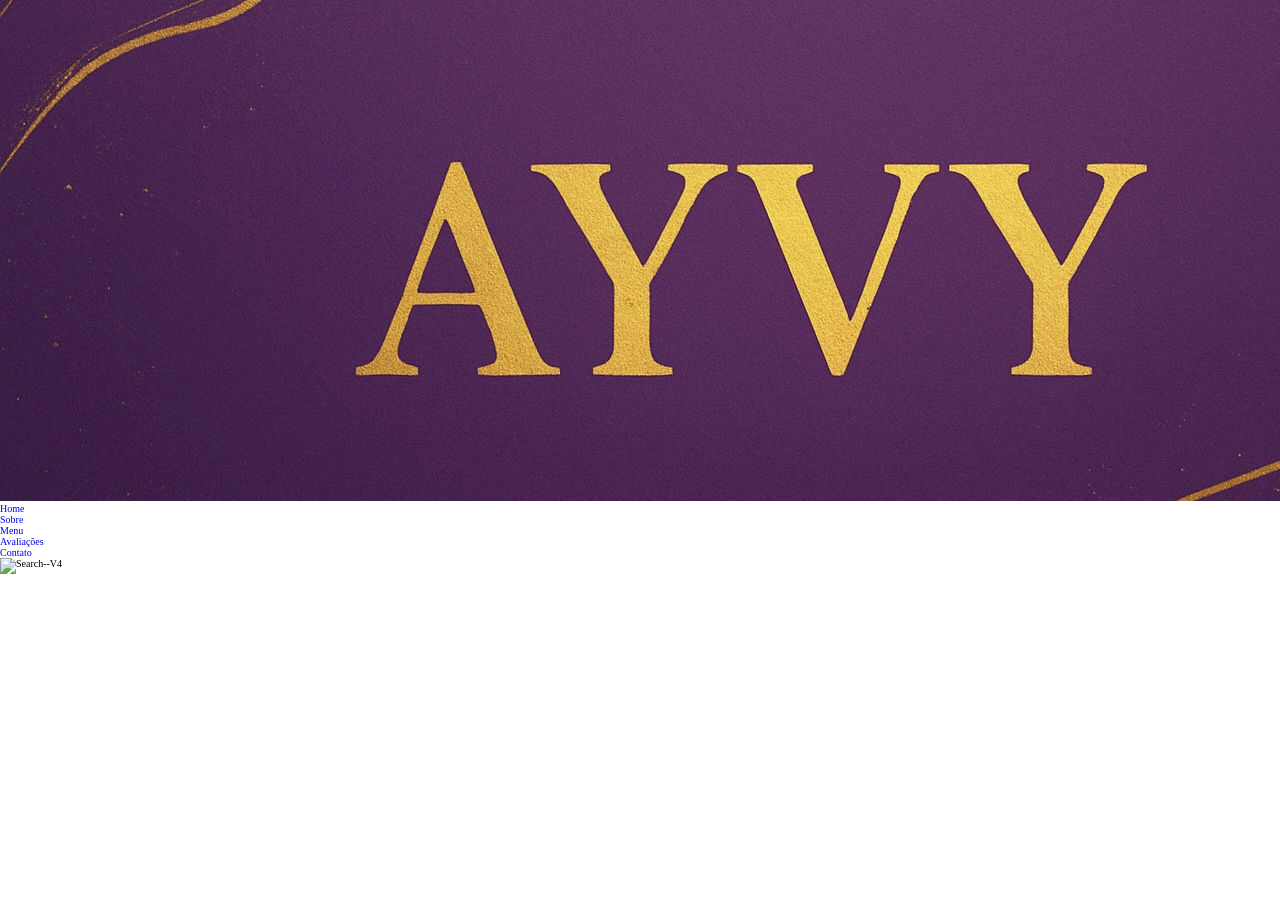
==== index.html @ a31f41df "feat: add initial HTML structure and CSS styles for Ayvy website" ====
<!DOCTYPE html>
<html lang="pt-br">
<head>
  <meta charset="UTF-8">
  <meta name="viewport" content="width=device-width, initial-scale=1.0">
  <link rel="stylesheet" href="style.css">
  <title>Ayvy</title>
</head>
<body>

  <header class="header">
    <section>

    <a href="index.html" class="logo">
      <img src="img/img-curta-ayvy.jpeg" alt="Banner Ayvy">
    <a>

      <nav class="navbar">
        <ul>
          <li><a href="index.html">Home</a></li>
          <li><a href="about.html">Sobre</a></li>
          <li><a href="menu.html">Menu</a></li>
          <li><a href="reviews.html">Avaliações</a></li>
          <li><a href="contact.html">Contato</a></li>
        </ul>
        </nav>

        <div class="icons">
          <img width="50" height="50" src="https://img.icons8.com/ios/50/search--v4.png" alt="search--v4"/>

        </div>
  </header>
</section>
</body>
</html>
---- style.css ----
:root {
  --geral-color: #b06edc;
  --black-color: #000000;
  --bg: #ffffff;
  --border: 0.1rem solid rgba(255, 255, 255, 0.3);
  font-size: 10px;


* {
  margin: 0;
  padding: 0;
  outline: none;
  border: none;
  text-decoration: none;
  text-transform: capitalize;
  transition: 0.2s linear;
}
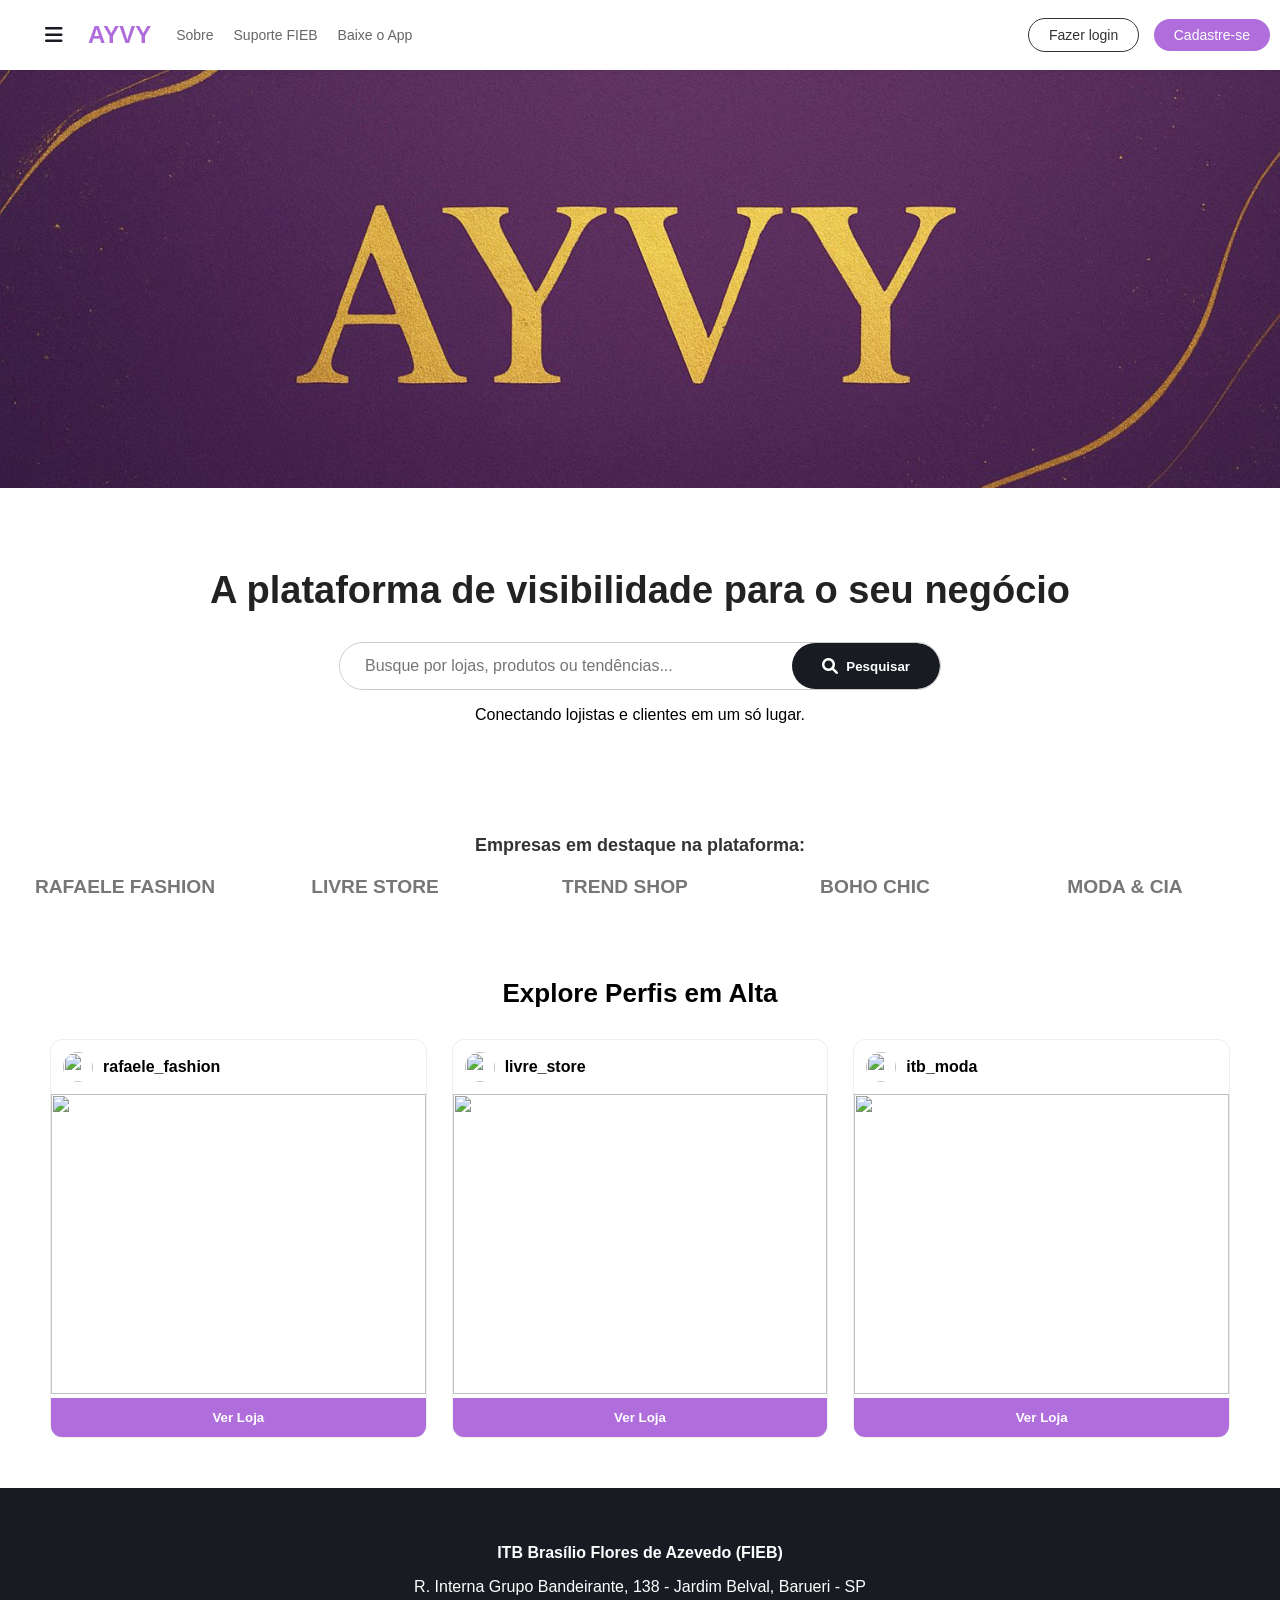
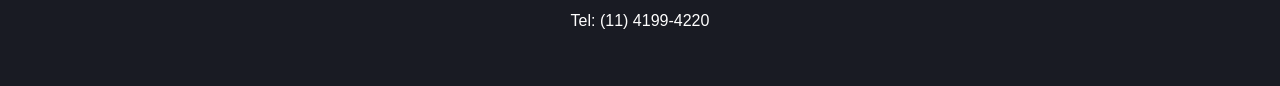
==== commit 09027b75: "Tela inicial mais login" ====
--- a/index.html
+++ b/index.html
@@ -1,35 +1,217 @@
-<!DOCTYPE html>
+<!doctype html>
 <html lang="pt-br">
-<head>
-  <meta charset="UTF-8">
-  <meta name="viewport" content="width=device-width, initial-scale=1.0">
-  <link rel="stylesheet" href="style.css">
-  <title>Ayvy</title>
-</head>
-<body>
-
-  <header class="header">
-    <section>
-
-    <a href="index.html" class="logo">
-      <img src="img/img-curta-ayvy.jpeg" alt="Banner Ayvy">
-    <a>
-
-      <nav class="navbar">
-        <ul>
-          <li><a href="index.html">Home</a></li>
-          <li><a href="about.html">Sobre</a></li>
-          <li><a href="menu.html">Menu</a></li>
-          <li><a href="reviews.html">Avaliações</a></li>
-          <li><a href="contact.html">Contato</a></li>
-        </ul>
-        </nav>
-
-        <div class="icons">
-          <img width="50" height="50" src="https://img.icons8.com/ios/50/search--v4.png" alt="search--v4"/>
-
-        </div>
-  </header>
-</section>
-</body>
-</html>+  <head>
+    <meta charset="UTF-8" />
+    <meta name="viewport" content="width=device-width, initial-scale=1.0" />
+    <title>AYVY | Visibilidade Digital</title>
+    <link rel="stylesheet" href="style.css" />
+    <link
+      rel="stylesheet"
+      href="https://cdnjs.cloudflare.com/ajax/libs/font-awesome/6.0.0/css/all.min.css"
+    />
+    <viewport content="width=device-width, initial-scale=1.0"></viewport>
+  </head>
+  <body>
+    <header class="navbar-top-fixed">
+      <div class="nav-left">
+        <div class="menu-container-sensor">
+          <i class="fas fa-bars hamburguer-icon"></i>
+          <nav class="gaveta-flutuante">
+            <ul class="nav-links">
+              <li onclick="window.scrollTo({ top: 0, behavior: 'smooth' })">
+                <i class="fas fa-home"></i> Início
+              </li>
+              <li><i class="fas fa-search"></i> Pesquisar</li>
+              <li><i class="fas fa-trophy"></i> Ranking</li>
+              <li><i class="fas fa-user-circle"></i> Perfil</li>
+            </ul>
+            <div class="gaveta-footer">
+              <a href="#"><i class="fas fa-cog"></i> Configurações</a>
+            </div>
+          </nav>
+        </div>
+
+        <span
+          class="logo-brand"
+          onclick="window.scrollTo({ top: 0, behavior: 'smooth' })"
+          >AYVY</span
+        >
+
+        <a href="#" class="nav-link-top">Sobre</a>
+        <a href="#" onclick="openHelp()" class="nav-link-top">Suporte FIEB</a>
+        <a href="#" class="nav-link-top">Baixe o App</a>
+      </div>
+
+      <div class="nav-right">
+        <a href="login.html" class="btn-round">Fazer login</a>
+        <a href="login.html" class="btn-round purple">Cadastre-se</a>
+      </div>
+    </header>
+
+    <header class="navbar-top-fixed mobile-only">
+      <div class="mobile-overlay" onclick="toggleMobileMenu()"></div>
+      <div class="nav-left">
+        <div class="menu-container-sensor">
+          <i
+            class="fas fa-bars hamburguer-icon"
+            onclick="toggleMobileMenu()"
+          ></i>
+          <nav class="gaveta-flutuante" id="mobileMenu">
+            <div class="gaveta-header">
+              <span class="logo-brand-mobile">AYVY</span>
+              <i
+                class="fas fa-times close-menu"
+                onclick="toggleMobileMenu()"
+              ></i>
+            </div>
+            <ul class="nav-links">
+              <li
+                onclick="
+                  closeMobileMenu();
+                  window.scrollTo({ top: 0, behavior: 'smooth' });
+                "
+              >
+                <i class="fas fa-home"></i> Início
+              </li>
+              <li onclick="closeMobileMenu()">
+                <i class="fas fa-search"></i> Pesquisar
+              </li>
+              <li onclick="closeMobileMenu()">
+                <i class="fas fa-trophy"></i> Ranking
+              </li>
+              <li onclick="closeMobileMenu()">
+                <i class="fas fa-user-circle"></i> Perfil
+              </li>
+              <li onclick="closeMobileMenu()">
+                <i class="fas fa-info-circle"></i> Sobre
+              </li>
+              <li
+                onclick="
+                  closeMobileMenu();
+                  openHelp();
+                "
+              >
+                <i class="fas fa-question-circle"></i> Suporte FIEB
+              </li>
+              <li onclick="closeMobileMenu()">
+                <i class="fas fa-download"></i> Baixe o App
+              </li>
+            </ul>
+            <div class="gaveta-footer">
+              <a href="#"><i class="fas fa-cog"></i> Configurações</a>
+              <div class="mobile-buttons">
+                <a href="login.html" class="btn-round">Fazer login</a>
+                <a href="login.html" class="btn-round purple">Cadastre-se</a>
+              </div>
+            </div>
+          </nav>
+        </div>
+
+        <span
+          class="logo-brand"
+          onclick="window.scrollTo({ top: 0, behavior: 'smooth' })"
+          >AYVY</span
+        >
+      </div>
+    </header>
+
+    <section class="banner-total">
+      <img
+        src="img/img-curta-ayvy.jpeg"
+        alt="AYVY Logo"
+        class="img-ponta-a-ponta"
+      />
+      <div class="search-overlay-center">
+        <h1 class="main-title">
+          A plataforma de visibilidade para o seu negócio
+        </h1>
+        <div class="search-bar-clean">
+          <input
+            type="text"
+            placeholder="Busque por lojas, produtos ou tendências..."
+          />
+          <button class="btn-search-black">
+            <i class="fas fa-search"></i> Pesquisar
+          </button>
+        </div>
+        <p class="sub-text-hero">
+          Conectando lojistas e clientes em um só lugar.
+        </p>
+      </div>
+    </section>
+
+    <section class="brand-slider-section">
+      <h2 class="slider-title-center">Empresas em destaque na plataforma:</h2>
+      <div class="brand-container">
+        <div class="brand-track">
+          <div class="brand-item">RAFAELE FASHION</div>
+          <div class="brand-item">LIVRE STORE</div>
+          <div class="brand-item">TREND SHOP</div>
+          <div class="brand-item">BOHO CHIC</div>
+          <div class="brand-item">MODA & CIA</div>
+          <div class="brand-item">URBAN STYLE</div>
+          <div class="brand-item">CLASSIC WEAR</div>
+          <div class="brand-item">ELEGANCE BOUTIQUE</div>
+          <div class="brand-item">FASHION HUB</div>
+          <div class="brand-item">STREET VIBE</div>
+        </div>
+      </div>
+    </section>
+
+    <main class="content-profiles">
+      <div class="container">
+        <h2 class="section-title-center">Explore Perfis em Alta</h2>
+        <div class="profile-grid">
+          <div class="card-insta">
+            <div class="card-header">
+              <img src="https://i.pravatar.cc/100?u=1" class="avatar-mini" />
+              <span>rafaele_fashion</span>
+            </div>
+            <img
+              src="https://images.unsplash.com/photo-1515886657613-9f3515b0c78f?w=400"
+              class="card-img"
+            />
+            <button class="btn-visit">Ver Loja</button>
+          </div>
+          <div class="card-insta">
+            <div class="card-header">
+              <img src="https://i.pravatar.cc/100?u=2" class="avatar-mini" />
+              <span>livre_store</span>
+            </div>
+            <img
+              src="https://images.unsplash.com/photo-1529139570566-6467084aee13?w=400"
+              class="card-img"
+            />
+            <button class="btn-visit">Ver Loja</button>
+          </div>
+          <div class="card-insta">
+            <div class="card-header">
+              <img src="https://i.pravatar.cc/100?u=3" class="avatar-mini" />
+              <span>itb_moda</span>
+            </div>
+            <img
+              src="https://images.unsplash.com/photo-1483985988355-763728e1935b?w=400"
+              class="card-img"
+            />
+            <button class="btn-visit">Ver Loja</button>
+          </div>
+        </div>
+      </div>
+    </main>
+
+    <footer class="site-footer">
+      <div class="footer-info">
+        <p><strong>ITB Brasílio Flores de Azevedo (FIEB)</strong></p>
+        <p>R. Interna Grupo Bandeirante, 138 - Jardim Belval, Barueri - SP</p>
+        <p>Tel: (11) 4199-4220</p>
+      </div>
+    </footer>
+
+    <script src="script.js"></script>
+    <script>
+      function openHelp() {
+        alert("Suporte ITB FIEB\nTel: (11) 4199-4220");
+      }
+    </script>
+  </body>
+</html>
--- a/style.css
+++ b/style.css
@@ -1,17 +1,673 @@
 :root {
-  --geral-color: #b06edc;
-  --black-color: #000000;
-  --bg: #ffffff;
-  --border: 0.1rem solid rgba(255, 255, 255, 0.3);
-  font-size: 10px;
-
-
-* {
+  --ayvy-purple: #b06edc;
+  --dark: #191b23;
+}
+
+body {
   margin: 0;
+  font-family: "Segoe UI", sans-serif;
+  overflow-x: hidden;
+  background: #fff;
+}
+
+/* NAVBAR FIXA */
+.navbar-top-fixed {
+  position: fixed;
+  top: 0;
+  width: 100%;
+  height: 70px;
+  background: white;
+  display: flex;
+  justify-content: space-between;
+  align-items: center;
+  padding: 0 40px;
+  z-index: 1000;
+  box-shadow: 0 2px 5px rgba(0, 0, 0, 0.05);
+}
+
+.navbar-top-fixed.mobile-only {
+  display: none;
+}
+
+@media screen and (max-width: 768px) {
+  .navbar-top-fixed {
+    display: none;
+  }
+
+  .navbar-top-fixed.mobile-only {
+    display: flex;
+    align-items: center;
+    justify-content: center;
+    gap: 12px;
+    height: 60px;
+    padding: 0 15px;
+  }
+
+  .navbar-top-fixed.mobile-only .nav-left {
+    width: 100%;
+    display: flex;
+    align-items: center;
+    gap: 10px;
+    padding: 0;
+  }
+
+  .navbar-top-fixed.mobile-only .nav-right {
+    display: none; /* Removido, botões no menu */
+  }
+
+  .navbar-top-fixed.mobile-only .logo-brand {
+    font-size: 1.1rem;
+    margin-right: 0;
+  }
+
+  .navbar-top-fixed.mobile-only .nav-link-top {
+    display: none;
+  }
+
+  .navbar-top-fixed.mobile-only .menu-container-sensor:hover .gaveta-flutuante {
+    /* desativar hover no mobile, só clique */
+    opacity: 1;
+    pointer-events: none;
+  }
+
+  .navbar-top-fixed.mobile-only .btn-round {
+    padding: 6px 15px;
+    font-size: 12px;
+  }
+
+  .navbar-top-fixed.mobile-only .logo-brand {
+    font-size: 1.1rem;
+    margin-right: 0;
+  }
+
+  /* Menu lateral mobile */
+  .navbar-top-fixed.mobile-only .gaveta-flutuante {
+    position: fixed;
+    top: 0;
+    left: -100%;
+    width: 80vw;
+    max-width: 280px;
+    height: 100vh;
+    background: white;
+    box-shadow: 5px 0 15px rgba(0, 0, 0, 0.14);
+    transition:
+      transform 0.3s ease,
+      opacity 0.3s ease;
+    transform: translateX(-100%);
+    opacity: 0;
+    pointer-events: none;
+    padding: 20px;
+    z-index: 1001;
+    display: flex;
+    flex-direction: column;
+  }
+
+  .navbar-top-fixed.mobile-only .gaveta-flutuante.open {
+    transform: translateX(0);
+    opacity: 1;
+    pointer-events: auto;
+  }
+
+  .navbar-top-fixed.mobile-only .gaveta-footer {
+    margin-top: auto;
+    position: sticky;
+    bottom: 0;
+    background: white;
+    padding-top: 12px;
+    border-top: 1px solid #eee;
+  }
+
+  .gaveta-header {
+    text-align: center;
+    margin-bottom: 20px;
+  }
+
+  .logo-brand-mobile {
+    font-weight: bold;
+    font-size: 24px;
+    color: var(--ayvy-purple);
+  }
+
+  .mobile-buttons {
+    margin-top: 20px;
+    display: flex;
+    flex-direction: column;
+    gap: 10px;
+  }
+
+  .mobile-buttons .btn-round {
+    text-align: center;
+  }
+}
+
+.nav-left {
+  display: flex;
+  align-items: center;
+}
+
+/* PONTO 1: MENU HAMBURGUER PRIMEIRO */
+.menu-container-sensor {
+  position: relative;
+  margin-right: 20px;
+}
+.hamburguer-icon {
+  font-size: 20px;
+  cursor: pointer;
+  color: var(--dark);
+  padding: 5px;
+}
+
+.gaveta-flutuante {
+  position: absolute;
+  top: 29px;
+  left: -10px;
+  width: 220px;
+  background: white;
+  box-shadow: 5px 5px 15px rgba(0, 0, 0, 0.1);
+  transition: 0.9s;
+  opacity: 0;
+  pointer-events: none;
+  padding: 20px;
+}
+.menu-container-sensor:hover .gaveta-flutuante {
+  opacity: 1;
+  pointer-events: auto;
+}
+
+/* Mobile drawer overrides */
+.navbar-top-fixed.mobile-only .gaveta-flutuante {
+  position: fixed;
+  top: 0;
+  left: -300px;
+  width: 100%;
+  max-width: 280px;
+  height: 100vh;
+  min-height: 100vh;
+  bottom: 0;
+  box-sizing: border-box;
+  margin: 0;
+  box-shadow: 5px 0 20px rgba(0, 0, 0, 0.15);
+  background: #fff;
+  opacity: 1;
+  pointer-events: auto;
+  transition: left 0.25s ease;
+  padding: 20px;
+  z-index: 1002;
+  display: flex;
+  flex-direction: column;
+  justify-content: flex-start;
+  overflow-y: auto;
+  overflow-x: hidden;
+}
+
+.navbar-top-fixed.mobile-only .gaveta-flutuante.open {
+  left: 0;
+}
+
+.mobile-overlay {
+  position: fixed;
+  inset: 0;
+  background: rgba(0, 0, 0, 0.4);
+  opacity: 0;
+  visibility: hidden;
+  transition:
+    opacity 0.2s ease,
+    visibility 0.2s ease;
+  z-index: 1000;
+}
+
+.mobile-overlay.active {
+  opacity: 1;
+  visibility: visible;
+}
+
+.gaveta-header {
+  display: flex;
+  justify-content: space-between;
+  align-items: center;
+  margin-bottom: 20px;
+}
+
+.logo-brand-mobile {
+  font-weight: bold;
+  font-size: 1.4rem;
+  color: var(--ayvy-purple);
+}
+
+.close-menu {
+  cursor: pointer;
+  color: #333;
+}
+
+.navbar-top-fixed.mobile-only .nav-links {
+  display: flex;
+  flex-direction: column;
+  gap: 12px;
   padding: 0;
+}
+
+.navbar-top-fixed.mobile-only .nav-links li {
+  list-style: none;
+  font-size: 1rem;
+  color: #333;
+  width: 100%;
+  white-space: nowrap;
+  overflow: hidden;
+  text-overflow: ellipsis;
+}
+
+.navbar-top-fixed.mobile-only .nav-right {
+  display: none;
+}
+
+/* A configuração mobile fina está no @media (max-width:768px) */
+
+.mobile-buttons {
+  margin-top: 18px;
+  display: flex;
+  flex-direction: column;
+  gap: 10px;
+  padding-bottom: 20px;
+}
+
+.mobile-buttons .btn-round {
+  width: calc(100% - 0px);
+  text-align: center;
+  display: inline-flex;
+  justify-content: center;
+  box-sizing: border-box;
+  white-space: nowrap;
+  overflow: hidden;
+  text-overflow: ellipsis;
+  padding: 8px 12px;
+  margin: 0;
+  min-height: 36px;
+}
+
+/* PONTO 2: NOME AYVY DEPOIS DO HAMBURGUER */
+.logo-brand {
+  font-weight: bold;
+  font-size: 24px;
+  color: var(--ayvy-purple);
+  cursor: pointer;
+  margin-right: 25px;
+}
+
+.nav-links {
+  list-style: none;
+  padding: 0;
+}
+.nav-links li {
+  padding: 12px 0;
+  border-bottom: 1px solid #eee;
+  cursor: pointer;
+  color: #333;
+}
+.nav-link-top {
+  text-decoration: none;
+  color: #666;
+  margin-right: 20px;
+  font-size: 14px;
+}
+
+/* PONTO DIREITA: NÃO CORTAR BOTÕES */
+.nav-right {
+  padding-right: 50px;
+}
+
+.btn-round {
+  text-decoration: none;
+  color: #333;
+  border: 1px solid #333;
+  padding: 8px 20px;
+  border-radius: 30px;
+  font-size: 14px;
+  margin-left: 10px;
+  cursor: pointer;
+}
+.btn-round.purple {
+  background: var(--ayvy-purple);
+  color: white;
+  border: none;
+}
+
+/* BANNER PONTA A PONTA */
+.banner-total {
+  width: 100vw;
+  margin-top: 70px;
+  text-align: center;
+}
+.img-ponta-a-ponta {
+  width: 100%;
+  display: block;
+}
+
+/* BUSCA */
+.search-overlay-center {
+  padding: 50px 0;
+}
+.main-title {
+  font-size: 38px;
+  color: #222;
+  font-weight: 800;
+  margin-bottom: 30px;
+}
+.search-bar-clean {
+  display: flex; /* Faz o input e o botão ficarem lado a lado */
+  width: 600px; /* Define o comprimento da barra */
+  border: 1px solid #ccc; /* A linha cinza em volta */
+  border-radius: 50px; /* AQUI: é o que deixa ela arredondada */
+  margin: 0 auto; /* Centraliza a barra na tela */
+  overflow: hidden; /* Garante que o conteúdo dentro não saia das bordas */
+}
+/* Este é o espaço onde o usuário escreve o texto */
+.search-bar-clean input {
+  flex: 1;
+  border: none;
+  padding-left: 25px;
   outline: none;
+  font-size: 16px;
+  border-radius: 50px;
+}
+/* 1. O BOTÃO (Onde fica a cor preta e o tamanho da caixa) */
+.btn-search-black {
+  background: var(--dark);
+  color: white;
   border: none;
-  text-decoration: none;
-  text-transform: capitalize;
-  transition: 0.2s linear;
-}+  padding: 15px 30px; /* Ajusta o preenchimento lateral */
+  border-radius: 50px; /* Deixei 8px para o estilo retangular moderno que você pediu */
+  font-weight: bold;
+  cursor: pointer;
+  display: flex;
+  align-items: center;
+  justify-content: center;
+}
+
+/* 2. O ÍCONE (A lupinha - apenas o espacinho e o tamanho dela) */
+.btn-search-black i {
+  margin-right: 8px; /* O espaço entre a lupa e a palavra Pesquisar */
+  font-size: 16px; /* O tamanho da lupinha */
+  color: white; /* A cor da lupinha */
+}
+
+/* CARROSSEL */
+.brand-slider-section {
+  padding: 30px 0;
+}
+.slider-title-center {
+  text-align: center;
+  margin-bottom: 20px;
+  font-size: 18px;
+  color: #333;
+}
+.brand-item {
+  width: 250px;
+  font-weight: 900;
+  color: #777;
+  font-size: 1.2rem;
+  text-align: center;
+}
+.brand-track {
+  display: flex;
+  animation: scroll 20s linear infinite;
+  width: calc(250px * 10);
+}
+@keyframes scroll {
+  from {
+    transform: translateX(0);
+  }
+  to {
+    transform: translateX(calc(-250px * 5));
+  }
+}
+
+/* CARDS */
+.section-title-center {
+  text-align: center;
+  margin: 50px 0 30px;
+  font-size: 26px;
+}
+.profile-grid {
+  display: grid;
+  grid-template-columns: repeat(3, 1fr);
+  gap: 25px;
+  padding: 0 50px;
+}
+.card-insta {
+  border: 1px solid #eee;
+  border-radius: 12px;
+  overflow: hidden;
+  background: #fff;
+}
+.card-header {
+  padding: 12px;
+  display: flex;
+  align-items: center;
+  font-weight: bold;
+}
+.avatar-mini {
+  width: 30px;
+  height: 30px;
+  border-radius: 50%;
+  margin-right: 10px;
+}
+.card-img {
+  width: 100%;
+  height: 300px;
+  object-fit: cover;
+}
+.btn-visit {
+  width: 100%;
+  padding: 12px;
+  background: var(--ayvy-purple);
+  color: white;
+  border: none;
+  cursor: pointer;
+  font-weight: bold;
+}
+
+.site-footer {
+  background: var(--dark);
+  color: white;
+  padding: 40px;
+  text-align: center;
+  margin-top: 50px;
+}
+
+/* Mobile-first adaptations (final overriding block) */
+@media screen and (max-width: 768px) {
+  .navbar-top-fixed {
+    display: none;
+  }
+
+  .navbar-top-fixed.mobile-only {
+    display: flex;
+    position: fixed;
+    top: 0;
+    left: 0;
+    width: 100%;
+    height: 58px;
+    z-index: 1000;
+    background: #fff;
+    box-shadow: 0 2px 8px rgba(0, 0, 0, 0.12);
+    justify-content: space-between;
+    align-items: center;
+    padding: 0 12px;
+  }
+
+  .navbar-top-fixed.mobile-only .nav-left {
+    display: flex;
+    align-items: center;
+    gap: 10px;
+    width: auto;
+  }
+
+  .navbar-top-fixed.mobile-only .logo-brand {
+    font-size: 1.15rem;
+    color: var(--ayvy-purple);
+  }
+
+  .navbar-top-fixed.mobile-only .nav-right,
+  .navbar-top-fixed.mobile-only .nav-link-top {
+    display: none;
+  }
+
+  .mobile-overlay {
+    position: fixed;
+    inset: 0;
+    background: rgba(0, 0, 0, 0.35);
+    opacity: 0;
+    visibility: hidden;
+    transition:
+      opacity 0.2s ease,
+      visibility 0.2s ease;
+    z-index: 999;
+  }
+
+  .mobile-overlay.active {
+    opacity: 1;
+    visibility: visible;
+  }
+
+  .navbar-top-fixed.mobile-only .gaveta-flutuante {
+    position: fixed;
+    top: 0;
+    left: -100%;
+    width: 80vw;
+    max-width: 280px;
+    height: 100vh;
+    background: #fff;
+    box-shadow: 5px 0 20px rgba(0, 0, 0, 0.2);
+    transition: left 0.25s ease;
+    padding: 18px;
+    z-index: 1001;
+    display: flex;
+    flex-direction: column;
+    overflow-y: auto;
+  }
+
+  .navbar-top-fixed.mobile-only .gaveta-flutuante.open {
+    left: 0;
+  }
+
+  .gavetaflutuante,
+  .gaveta-flutuante {
+    width: 100%;
+  }
+
+  .gaveta-header {
+    display: flex;
+    justify-content: space-between;
+    align-items: center;
+    margin-bottom: 12px;
+    padding-bottom: 8px;
+    border-bottom: 1px solid #eee;
+  }
+
+  .logo-brand-mobile {
+    font-size: 1.2rem;
+    font-weight: 700;
+  }
+
+  .close-menu {
+    font-size: 1.1rem;
+  }
+
+  .navbar-top-fixed.mobile-only .nav-links {
+    display: flex;
+    flex-direction: column;
+    gap: 12px;
+    margin-top: 14px;
+  }
+
+  .navbar-top-fixed.mobile-only .nav-links li {
+    font-size: 1rem;
+    color: #333;
+    padding: 8px 4px;
+    border-radius: 6px;
+  }
+
+  .navbar-top-fixed.mobile-only .gaveta-footer {
+    margin-top: auto;
+  }
+
+  .mobile-buttons {
+    display: flex;
+    flex-direction: column;
+    gap: 10px;
+    margin-top: 16px;
+  }
+
+  .mobile-buttons .btn-round {
+    width: 100%;
+    font-size: 14px;
+    white-space: nowrap;
+    overflow: hidden;
+    text-overflow: ellipsis;
+  }
+
+  .banner-total {
+    margin-top: 60px;
+  }
+
+  .search-overlay-center {
+    padding: 30px 12px;
+  }
+
+  .main-title {
+    font-size: 24px;
+    margin-bottom: 18px;
+  }
+
+  .search-bar-clean {
+    display: flex;
+    width: min(100%, 100%);
+    max-width: 100%;
+  }
+
+  .search-bar-clean input {
+    font-size: 14px;
+    padding: 12px 14px;
+  }
+
+  .btn-search-black {
+    padding: 12px 16px;
+    font-size: 14px;
+  }
+
+  .brand-slider-section {
+    padding: 20px 8px;
+  }
+
+  .brand-item {
+    min-width: 170px;
+    font-size: 1rem;
+  }
+
+  .brand-track {
+    width: auto;
+    animation: none;
+    overflow-x: auto;
+    gap: 12px;
+    scroll-snap-type: x mandatory;
+  }
+
+  .brand-track .brand-item {
+    scroll-snap-align: start;
+  }
+
+  .profile-grid {
+    display: grid;
+    grid-template-columns: 1fr;
+    gap: 16px;
+    padding: 0 12px 20px;
+  }
+
+  .card-img {
+    height: 200px;
+  }
+
+  .site-footer {
+    padding: 20px;
+  }
+}
